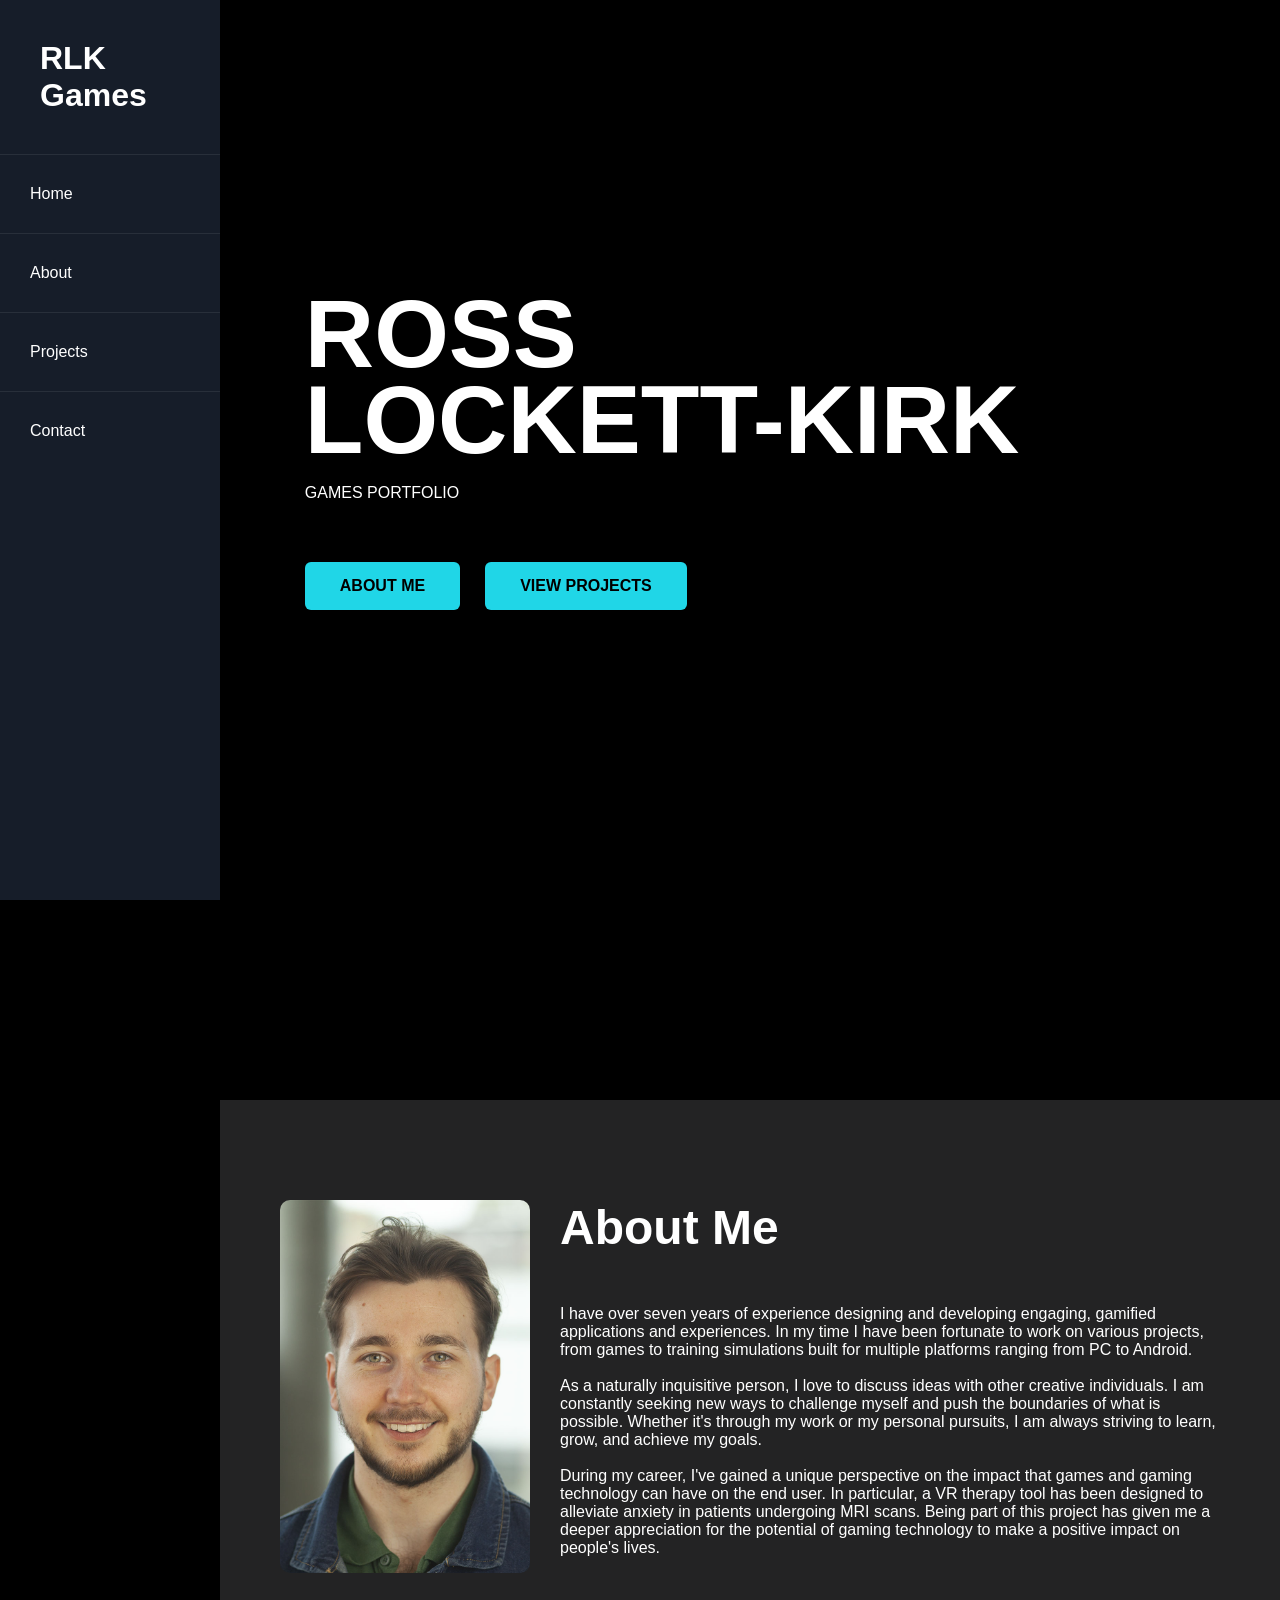
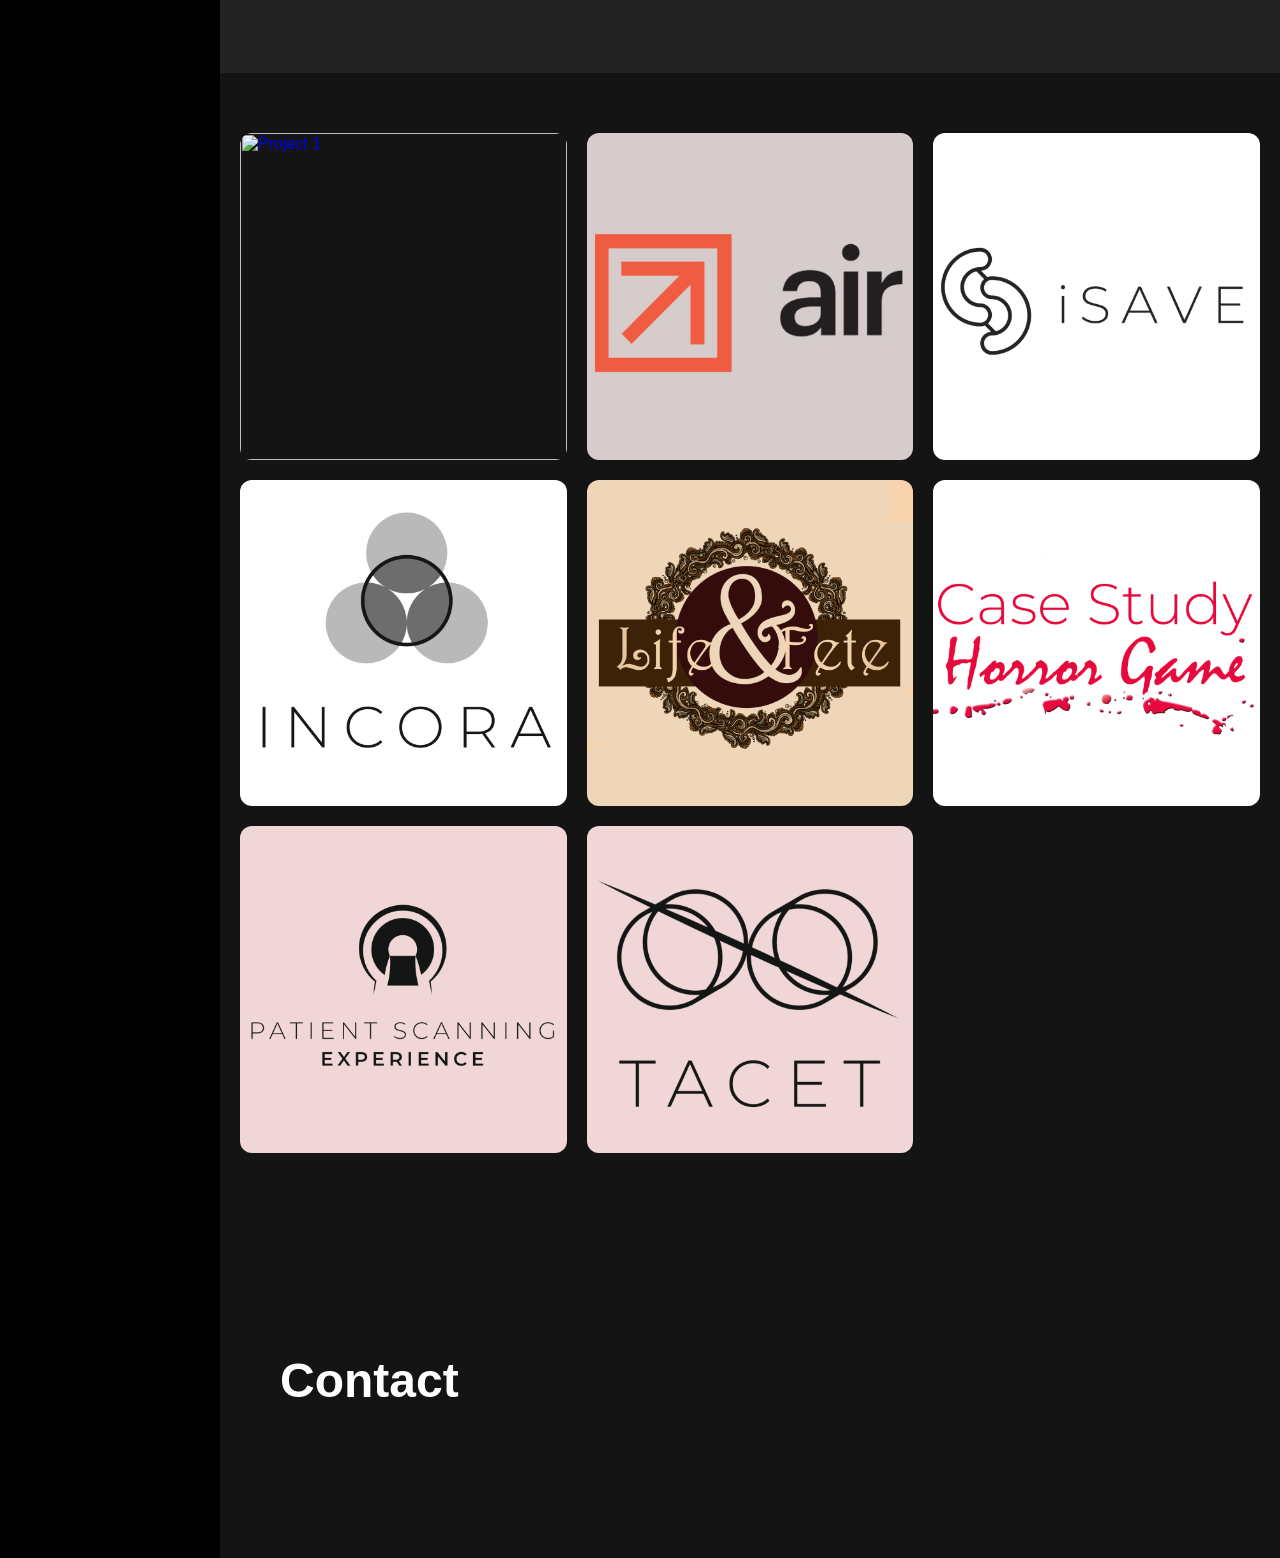
==== index.html @ bbdde41c "Push of all files Initial push containing all files" ====
<body>


    <head>
        <link rel="stylesheet" href="style.css">
    </head>
    <div class="sidebar">

        <div class="logo">
            RLK Games
        </div>

        <nav>
            <a href="#home">Home</a>            
            <a href="#about">About</a>
            <a href="#projects">Projects</a>
            <a href="#contact">Contact</a>
        </nav>

    </div>

    <main>

        <section id="home" class="hero">

            <video autoplay muted loop playsinline>
                <source src="RLKShowReel2.mp4" type="video/mp4">
            </video>

            <div class="hero-content">

                <h1>
                    ROSS<br>
                    <strong>LOCKETT-KIRK</strong>
                </h1>

                <p>GAMES PORTFOLIO</p>

                <div class="hero-buttons">
                    <a href="#about" class="hero-button">ABOUT ME</a>
                    <a href="#projects" class="hero-button">VIEW PROJECTS</a>
                </div>

            </div>

        </section>

        <section id="about" class="about-section">
    
    <div class="about-container">
        
        <div class="about-image">
            <img src="Headshot.jpg" alt="Photo of me">
        </div>

        <div class="about-text">
            <h2>About Me</h2>

            <p>
                I have over seven years of experience designing and developing engaging, gamified applications and experiences. In my time I have been fortunate to work on various projects, from games to training simulations built for multiple platforms ranging from PC to Android. 
                <br><br>
                As a naturally inquisitive person, I love to discuss ideas with other creative individuals. I am constantly seeking new ways to challenge myself and push the boundaries of what is possible. Whether it's through my work or my personal pursuits, I am always striving to learn, grow, and achieve my goals.
                <br><br>
                During my career, I've gained a unique perspective on the impact that games and gaming technology can have on the end user. In particular, a VR therapy tool has been designed to alleviate anxiety in patients undergoing MRI scans. Being part of this project has given me a deeper appreciation for the potential of gaming technology to make a positive impact on people's lives.
            </p>
        </div>

    </div>

</section>

        <section id="projects">

    <div class="project-grid">

        <a class="project-tile" href="projects/project1.html">
            <img src="images/logos/DBLogo.PNG" alt="Project 1">
        </a>

        <a class="project-tile" href="projects/TACETWalkaround/TACETWalkroundProj.html">
            <img src="images/logos/TACETWalk.jpg" alt="Project 2">
        </a>

        <a class="project-tile" href="projects/iSAVE/iSAVEProj.html">
            <img src="images/logos/iSAVE.png" alt="Project 3">
        </a>

        <a class="project-tile" href="projects/Incora/Incora.html">
            <img src="images/logos/INCORA.png" alt="Project 4">
        </a>

        <a class="project-tile" href="projects/LifeAndFete/LifeAndFete.html">
            <img src="images/logos/LifeAndFete.png" alt="Project 5">
        </a>

        <a class="project-tile" href="projects/HorrorGame/HorrorGameProj.html">
            <img src="images/logos/HorrorGame.png" alt="Project 6">
        </a>

        <a class="project-tile" href="projects/PatientScanning/PatientScanningProj.html">
            <img src="images/logos/PatientScanning.png" alt="Project 7">
        </a>

        <a class="project-tile" href="projects/TACET/TACET.html">
            <img src="images/logos/TACET.png" alt="Project 8">
        </a>

        

    </div>

</section>

        <section id="contact">
            <h2>Contact</h2>
        </section>

    </main>

</body>
---- style.css ----
/* =========================
   GLOBAL
========================= */

html {
    scroll-behavior: smooth;
}


body {
    margin: 0;
    font-family: Montserrat, sans-serif;
    background: #000000;
    color: white;
}

/* =========================
   SIDEBAR
========================= */

.sidebar {
    position: fixed;
    left: 0;
    top: 0;
    width: 220px;
    height: 100vh;
    background: #161d29;
    display: flex;
    flex-direction: column;
    z-index: 9999; /* increase this */
}

.logo {
    padding: 40px;

    font-size: 2rem;
    font-weight: bold;
}

.sidebar nav {
    display: flex;
    flex-direction: column;
}

.sidebar nav a {
    color: white;
    text-decoration: none;

    padding: 30px;

    border-top: 1px solid rgba(255,255,255,0.08);

    transition: 0.3s;
}

.sidebar nav a:hover {
    background: #20d6e7;
    color: black;
}

/* =========================
   MAIN CONTENT
========================= */

main {
    margin-left: 220px;
}

/* =========================
   HERO SECTION
========================= */

.hero {
    position: relative;
    height: 100vh;
    overflow: hidden;
    z-index: 0;
    isolation: isolate;
}

.hero video {
    position: absolute;
    inset: 0;
    z-index: -1;
}

.hero::after {
    z-index: 0;
    position: absolute;
}

.hero-content {
    position: absolute;
    z-index: 1;
}
/* =========================
   HERO TEXT
========================= */

.hero-content {
    position: absolute;

    top: 0%;
    left: 8%;

    transform: translateY(80%);

    z-index: 10;
}

.hero-content p:first-child {
    letter-spacing: 4px;
    font-size: 0.9rem;
}

.hero-content h1 {
    font-size: 6rem;
    line-height: 0.9;
    margin: 20px 0;
    color: white;
    text-shadow:
        0 2px 4px rgba(0,0,0,0.6),
        0 0 12px rgba(0,0,0,0.4);
}


.hero-content strong {
    font-weight: 700;
}

.hero-subtitle {
    font-size: 1.3rem;
    letter-spacing: 2px;
}

/* =========================
   HERO BUTTON
========================= */

.hero-button {
     display: inline-block;
    margin-top: 30px;
    padding: 15px 35px;

    background: #20d6e7;

    color: black;
    text-decoration: none;

    font-weight: bold;

    border-radius: 6px;

    transition: 0.3s;
}

.hero-button:hover {
    transform: translateY(-3px);
}

.hero-buttons {
    display: flex;
    gap: 25px;
    margin-top: 30px;
}

/* =========================
   GENERAL SECTIONS
========================= */

section {
    padding: 100px 60px;
}

section h2 {
    font-size: 3rem;
    margin-bottom: 50px;
}

/* =========================
   PROJECTS
========================= */

#projects {
    background: #141414;
    padding: 60px 20px;
}

.project-grid {
    display: grid;
    grid-template-columns: repeat(auto-fit, minmax(250px, 1fr));/*minimax value is image size*/
    gap: 20px;
    max-width: 1200px;
    margin: 0 auto;
}

/* Each tile */
.project-tile {
    display: block;
    aspect-ratio: 1 / 1;   /* 🔥 makes perfect squares */
    overflow: hidden;
    border-radius: 12px;
    position: relative;
    transition: transform 0.25s ease;
}

/* Hover effect */
.project-tile:hover {
    transform: scale(1.05);
}

/* Image fills square */
.project-tile img {
    width: 100%;
    height: 100%;
    object-fit: cover;
    display: block;
}

/* =========================
   ABOUT
========================= */

#about {
    background: #232324;
}

.about-container {
    display: flex;
    gap: 30px;
    align-items: stretch; /* 🔥 makes both columns same height */
}

/* Left side image column */
.about-image {
    flex: 0 0 250px; /* fixed column width (adjust as needed) */
}

.about-image img {
    width: 100%;
    height: 100%;        /* 🔥 key: fill full column height */
    object-fit: cover;   /* keeps image nicely cropped */
    display: block;
    border-radius: 10px; /* optional */
}

/* Right side text */
.about-text {
    flex: 1;
}

/* Optional: reset default spacing so alignment is exact */
.about-text h2 {
    margin-top: 0;
}


/* =========================
   CONTACT
========================= */

#contact {
    background: #141414;
}

/*DodgeBrawl ProjectPage*/

.dbproject-page {
    display: grid;
    grid-template-columns: 2fr 1fr;
    gap: 40px;

    padding: 60px;
    margin-left: 220px;
}

.dbmedia-grid {
    display: grid;

    grid-template-columns: repeat(2, 1fr);
    gap: 20px;
}

.dbmedia-grid video,
.dbmedia-button img {
    width: 100%;
    display: block;
    border-radius: 8px;
}

.dbmedia-button img {
    transition: transform 0.3s ease;
}

.dbmedia-button:hover img {
    transform: scale(1.03);
}

.DBmedia-grid iframe {
    width: 100%;
    height: 250px;
    border: none;
    border-radius: 8px;

}

/* =========================
   DB Barge Page
========================= */

.BargeDev-content {
    display: grid;
    grid-template-columns: 2fr 1fr;
    gap: 40px;

    padding: 60px;
    margin-left: 220px;

    align-items: start;
}

.BargeDev-media img {
    width: 100%;
    max-width: 700px;
    height: auto;

    border-radius: 8px;

    align-self: center;
}

.BargeDev-media video {
    width: 100%;
    max-width: 1000px;
    height: auto;

    display: block;
    border-radius: 8px;
}



.BargeDev-media img {
    width: 100%;
    max-width: 1000px;
    border-radius: 8px;
    display: block;
}



/* =========================
   DB Movement Page
========================= */

.dbmovement-page {
    display: grid;
    grid-template-columns: 2fr 1fr;
    gap: 40px;

    padding: 60px;
    margin-left: 220px;
}

.media-content {
    display: flex;
    flex-direction: column;
    gap: 20px;
}

.media-content video {
    width: 100%;
    height: 500px;
    border: none;
    border-radius: 8px;
}

.image-grid {
    display: grid;
    grid-template-columns: 1fr 1fr;
    gap: 20px;
}

.image-grid img {
    width: 100%;
    height: 300px;

    object-fit: cover;

    border-radius: 8px;
}

.media-grid {
    display: flex;
    flex-direction: column;
    gap: 20px;
    align-items: center;
}

.media-grid video,
.media-grid img {
    display: block;
    width: 100%;
    max-width: 900px;
}

.video-row {
    display: grid;
    grid-template-columns: 1fr 1fr;
    gap: 20px;
}

.video-row video {
    width: 100%;
    height: 250px;
    border: none;
    border-radius: 8px;
}

.video-single {
    display: flex;
    justify-content: center;
    margin-top: 20px;
}

/* =========================
   DB Throw Page
========================= */

.DBThrow-content {
    display: grid;
    grid-template-columns: 2fr 1fr;
    gap: 40px;

    padding: 60px;
    margin-left: 220px;

    align-items: start;
}

.DBThrow-videos {
    display: flex;
    flex-direction: column;
    gap: 20px;    
}

.DBThrow-videos video {
    width: 100%;
    aspect-ratio: 16 / 9;
    border-radius: 8px;
    border: none;
}

/* =========================
   DB ULT Page
========================= */


.DBUlt-content {
    display: grid;
    grid-template-columns: 2fr 1fr;
    gap: 40px;

    padding: 60px;
    margin-left: 220px;

    align-items: start;
}

.DBUlt-video video {
    width: 100%;
    max-width: 1100px;
    height: auto;

    display: block;
    border-radius: 8px;
}

.DBUlt-text {
    max-width: 100%;
}


/* Text side */
.DBUlt-text {
    max-width: 500px;
}

.DBUlt-text h1 {
    margin-top: 0;
}

/* =========================
   MOBILE
========================= */

@media (max-width: 900px) {

    .sidebar {
    position: fixed;
    z-index: 2147483647; /* max safe value */
}

    .sidebar nav {
        flex-direction: column;
        justify-content: center;
    }

    .sidebar nav a {
        padding: 20px;
    }

    main {
        margin-left: 0;
    }

    .hero-content h1 {
        font-size: 3rem;
    }

    .project-grid {
        grid-template-columns: 1fr;
    }
}
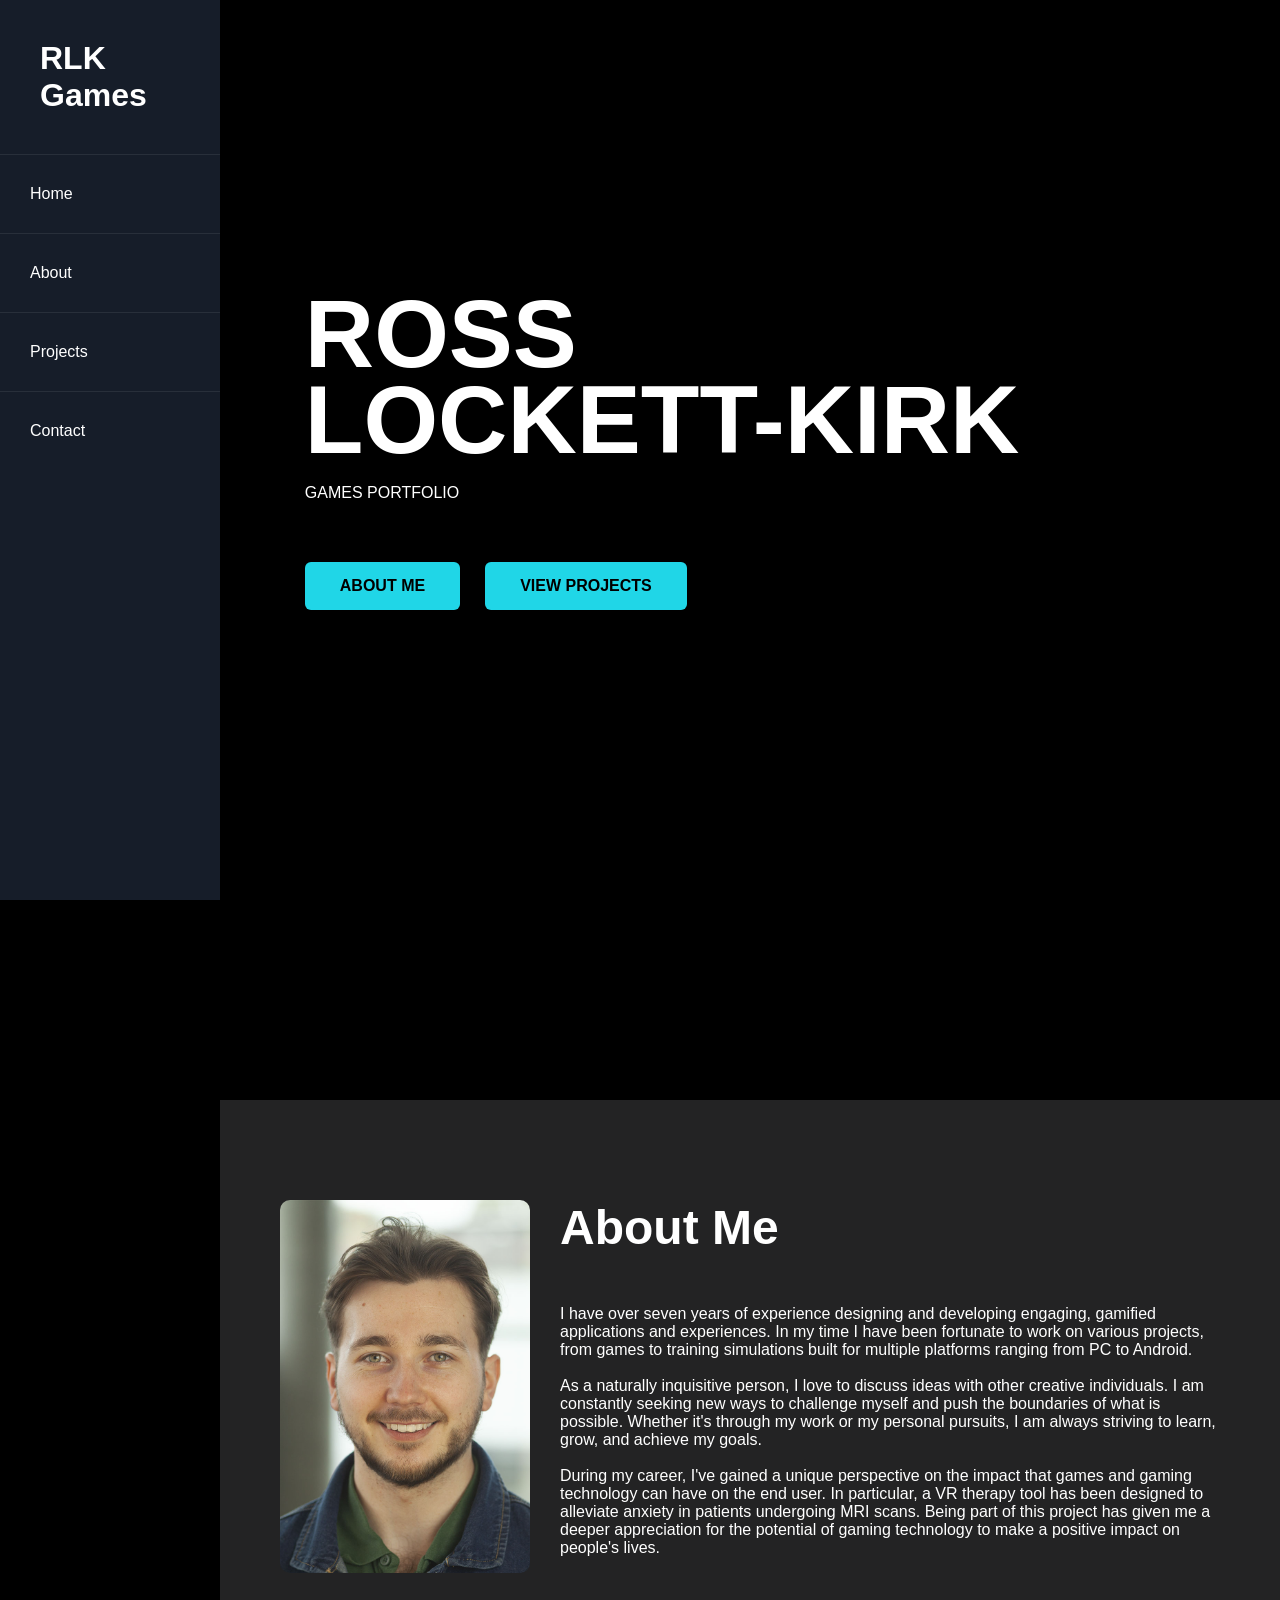
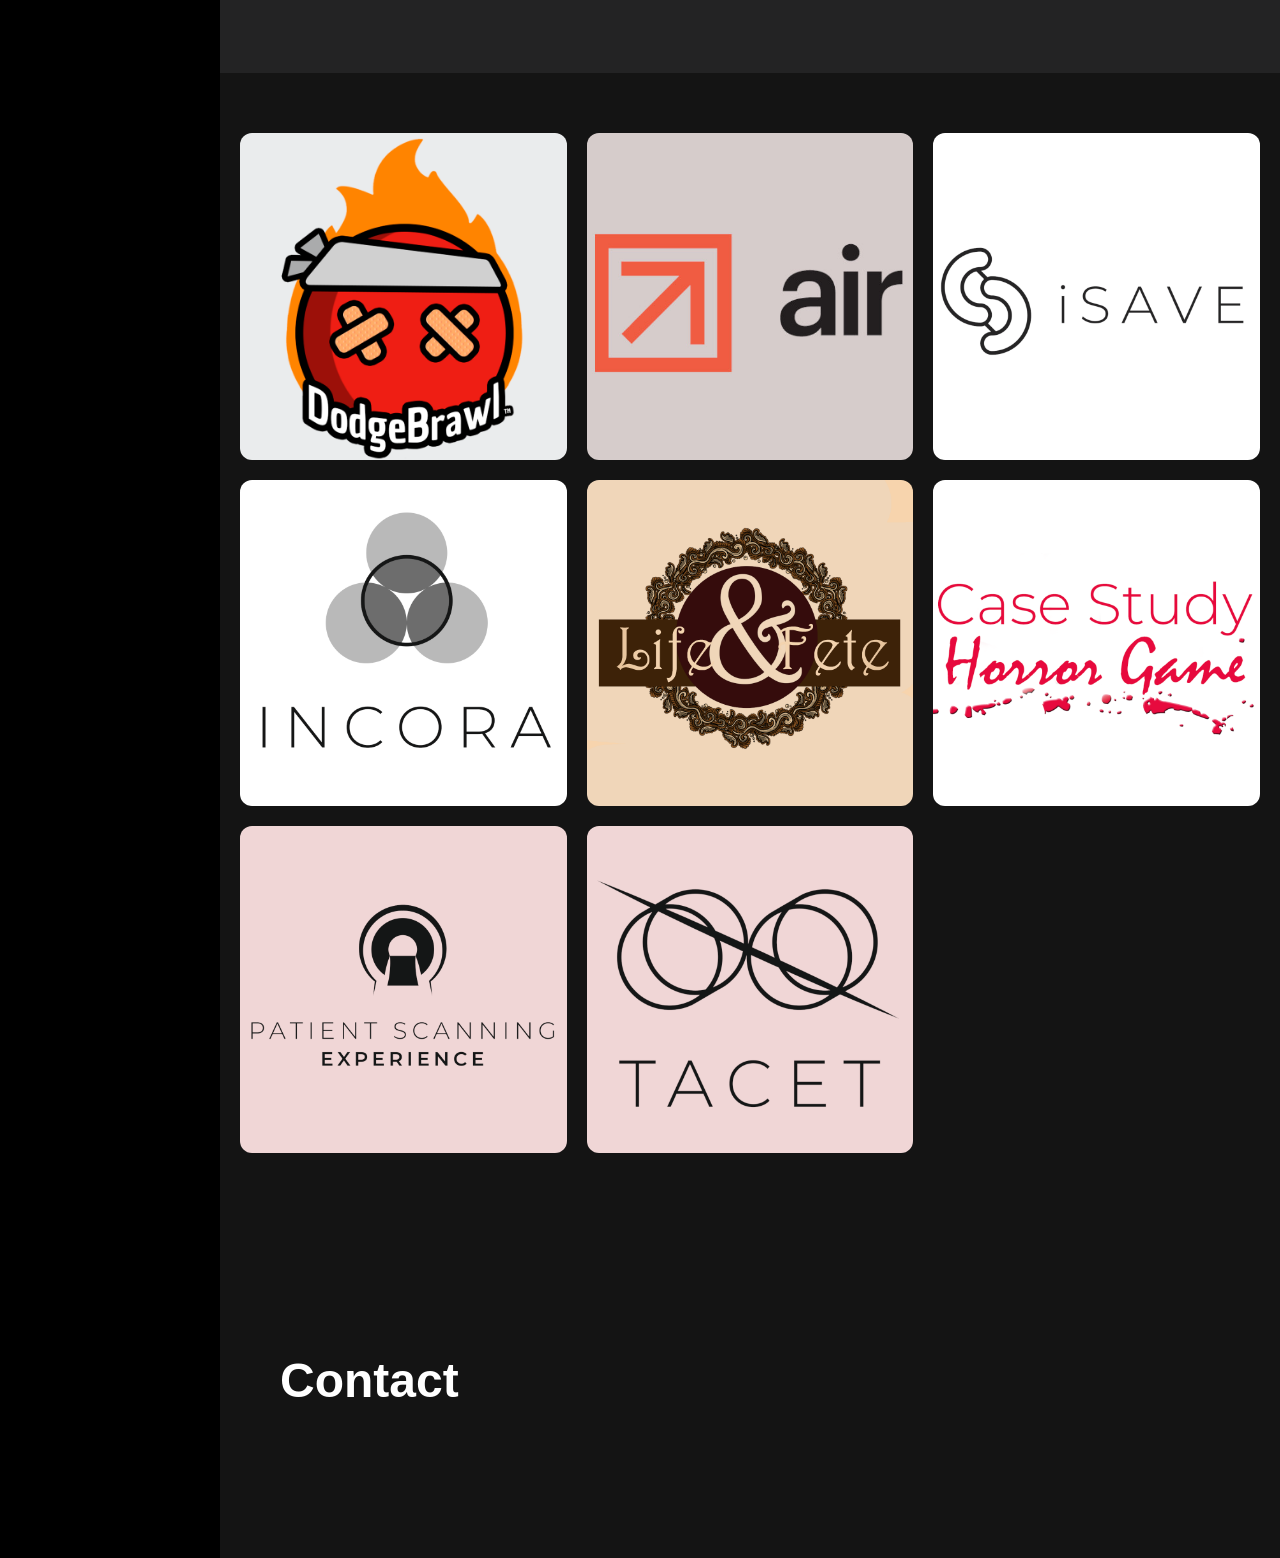
==== commit e21300ad: "Changed file type structure Ensured the png files were not PNG etc..." ====
--- a/index.html
+++ b/index.html
@@ -24,7 +24,7 @@
         <section id="home" class="hero">
 
             <video autoplay muted loop playsinline>
-                <source src="RLKShowReel2.mp4" type="video/mp4">
+                <source src="RLKShowReel5.mp4" type="video/mp4">
             </video>
 
             <div class="hero-content">
@@ -74,7 +74,7 @@
     <div class="project-grid">
 
         <a class="project-tile" href="projects/project1.html">
-            <img src="images/logos/DBLogo.PNG" alt="Project 1">
+            <img src="images/logos/DBLogo.png" alt="Project 1">
         </a>
 
         <a class="project-tile" href="projects/TACETWalkaround/TACETWalkroundProj.html">
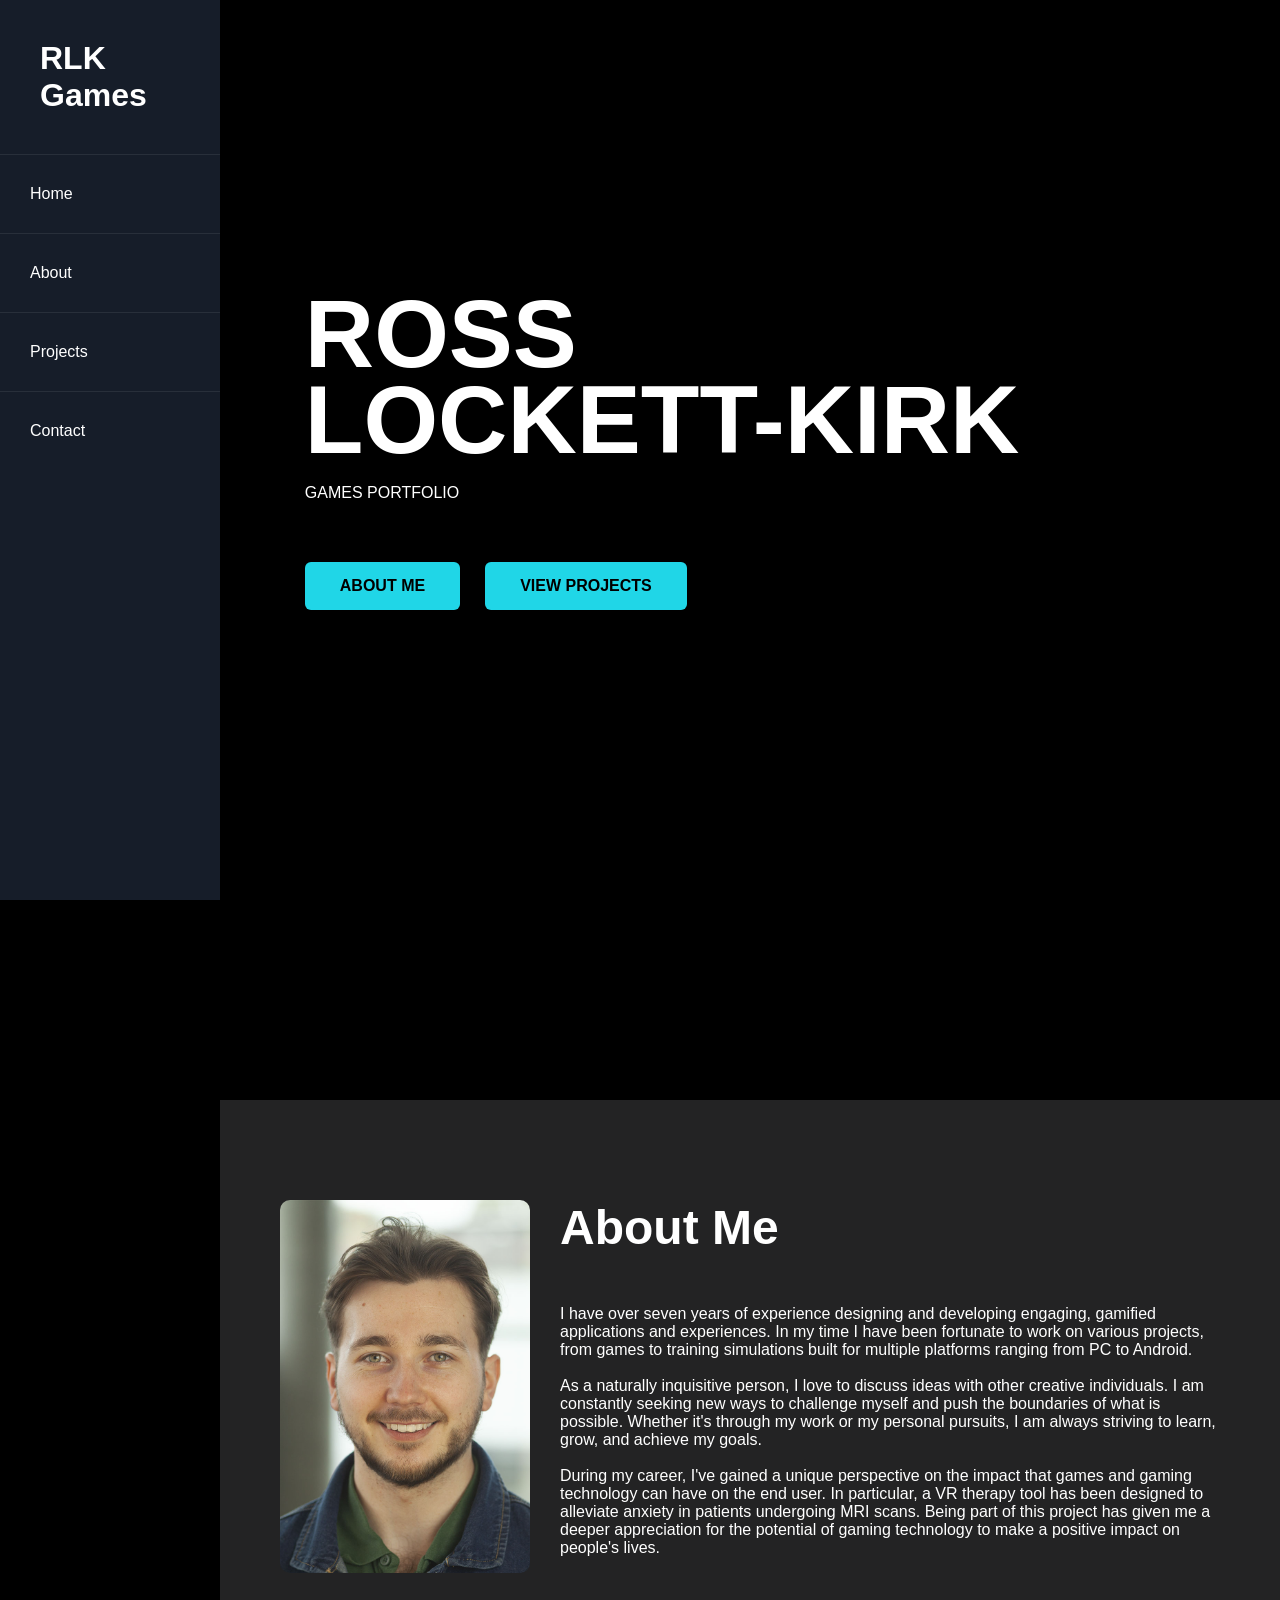
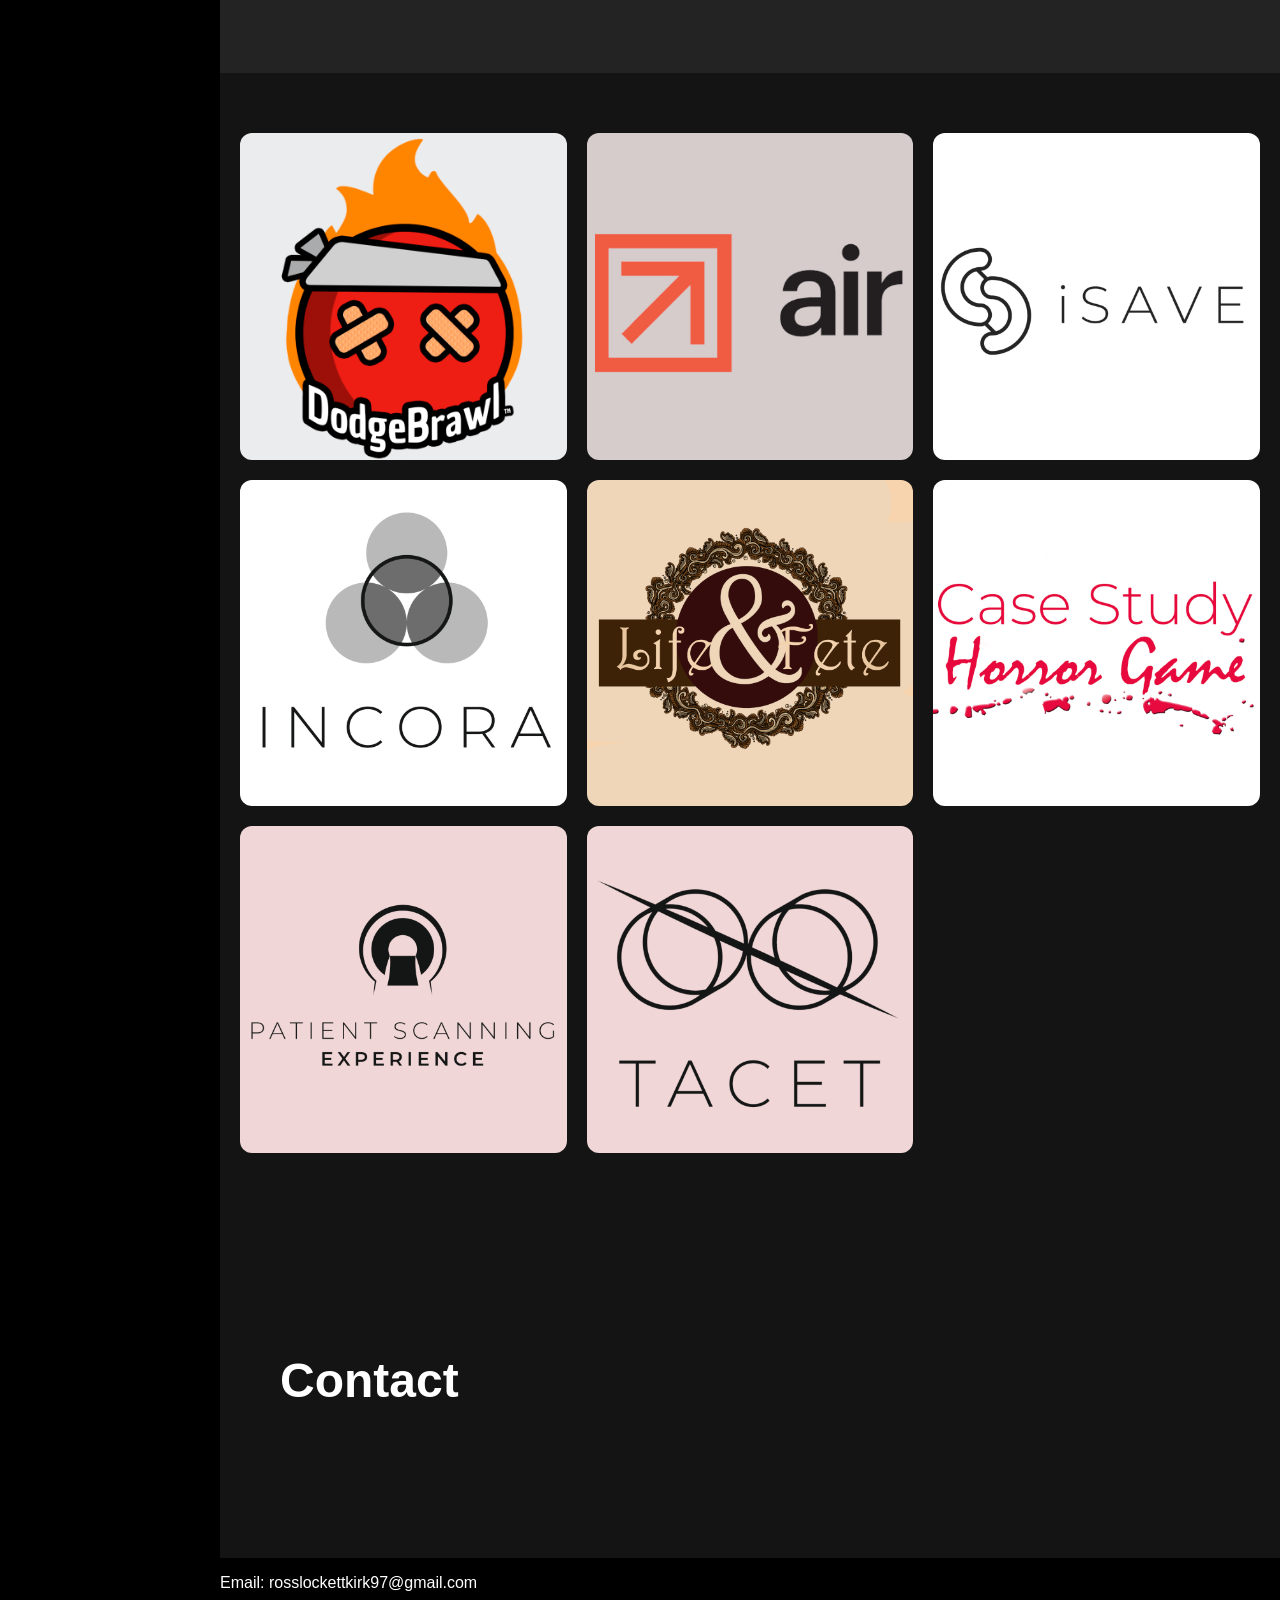
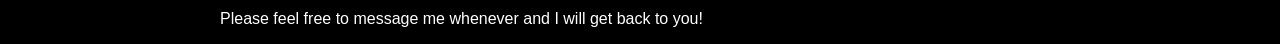
==== commit e8a19e82: "Added contact details" ====
--- a/index.html
+++ b/index.html
@@ -73,7 +73,7 @@
 
     <div class="project-grid">
 
-        <a class="project-tile" href="projects/project1.html">
+        <a class="project-tile" href="projects/Db/dodgebrawlproject.html">
             <img src="images/logos/DBLogo.png" alt="Project 1">
         </a>
 
@@ -114,6 +114,12 @@
         <section id="contact">
             <h2>Contact</h2>
         </section>
+        <p>
+            Email: rosslockettkirk97@gmail.com
+             <br><br>
+            Please feel free to message me whenever and I will get back to you!      
+        </p>
+        
 
     </main>
 
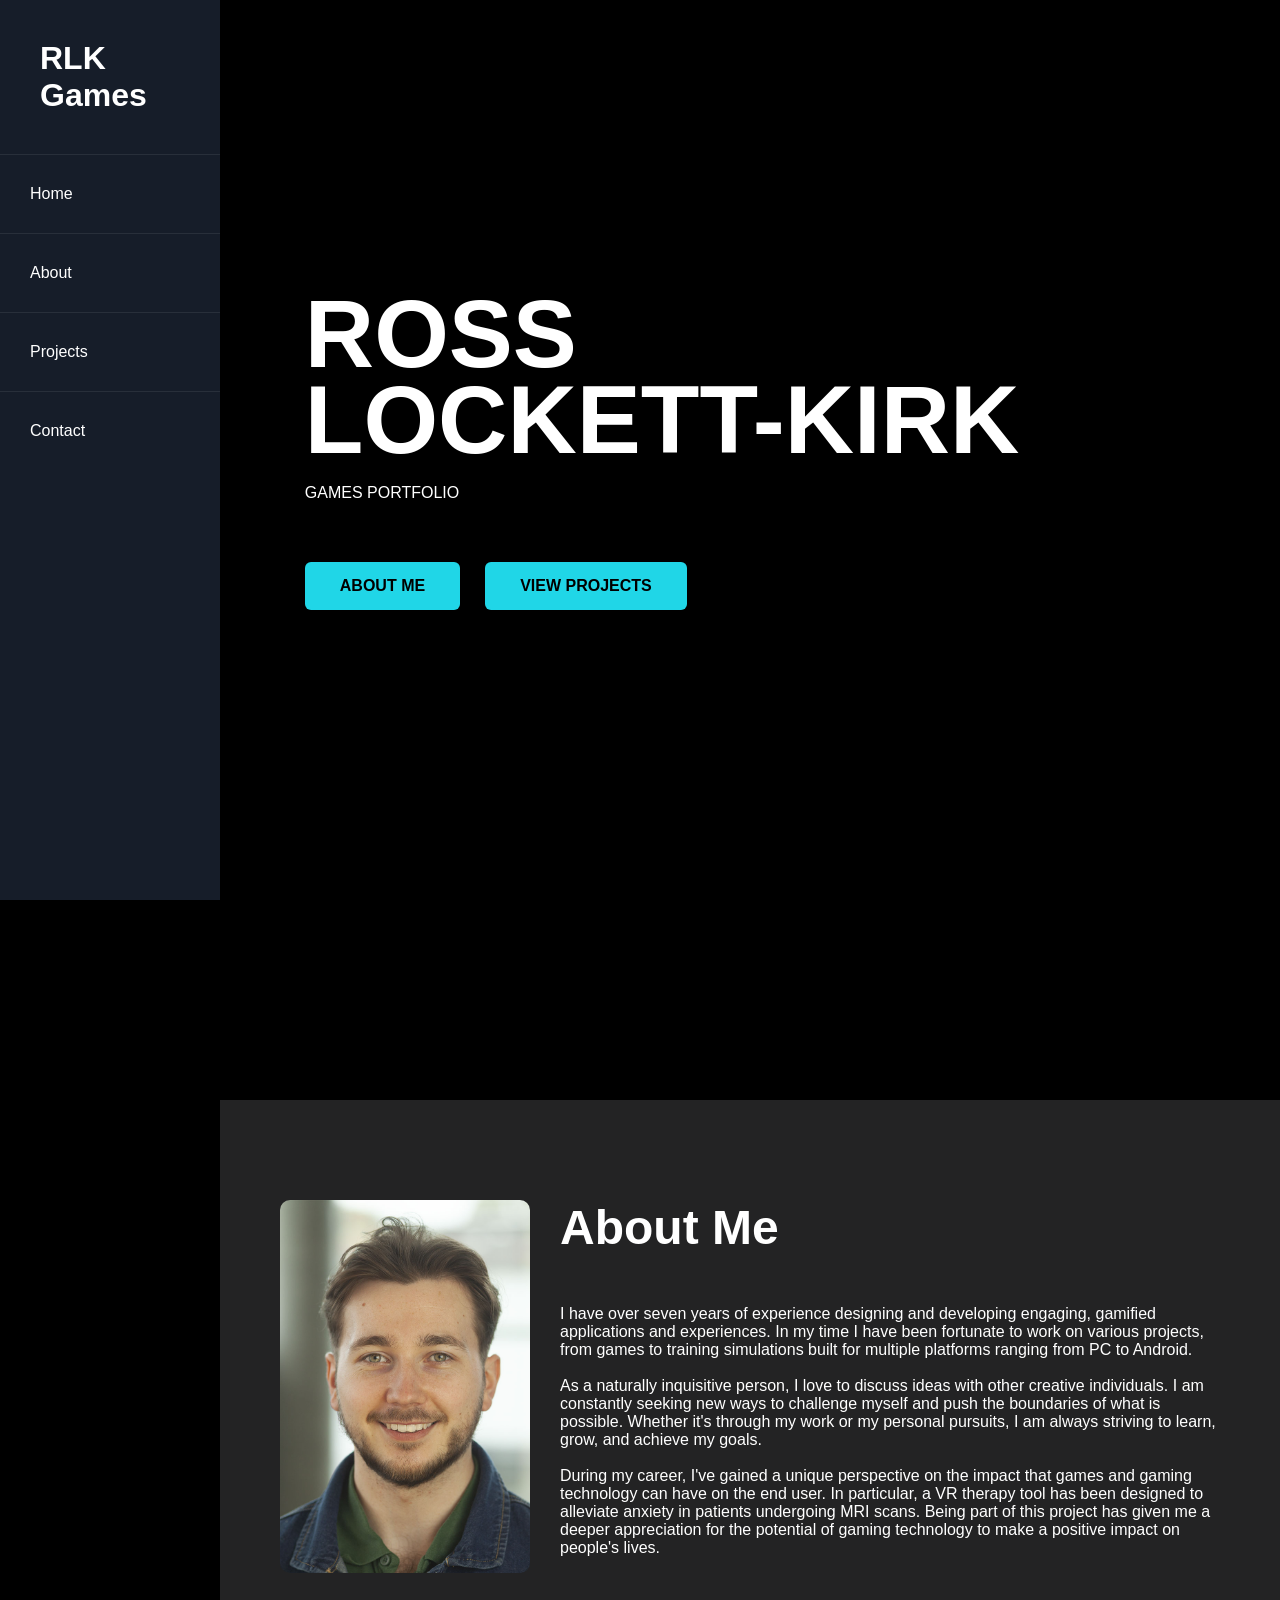
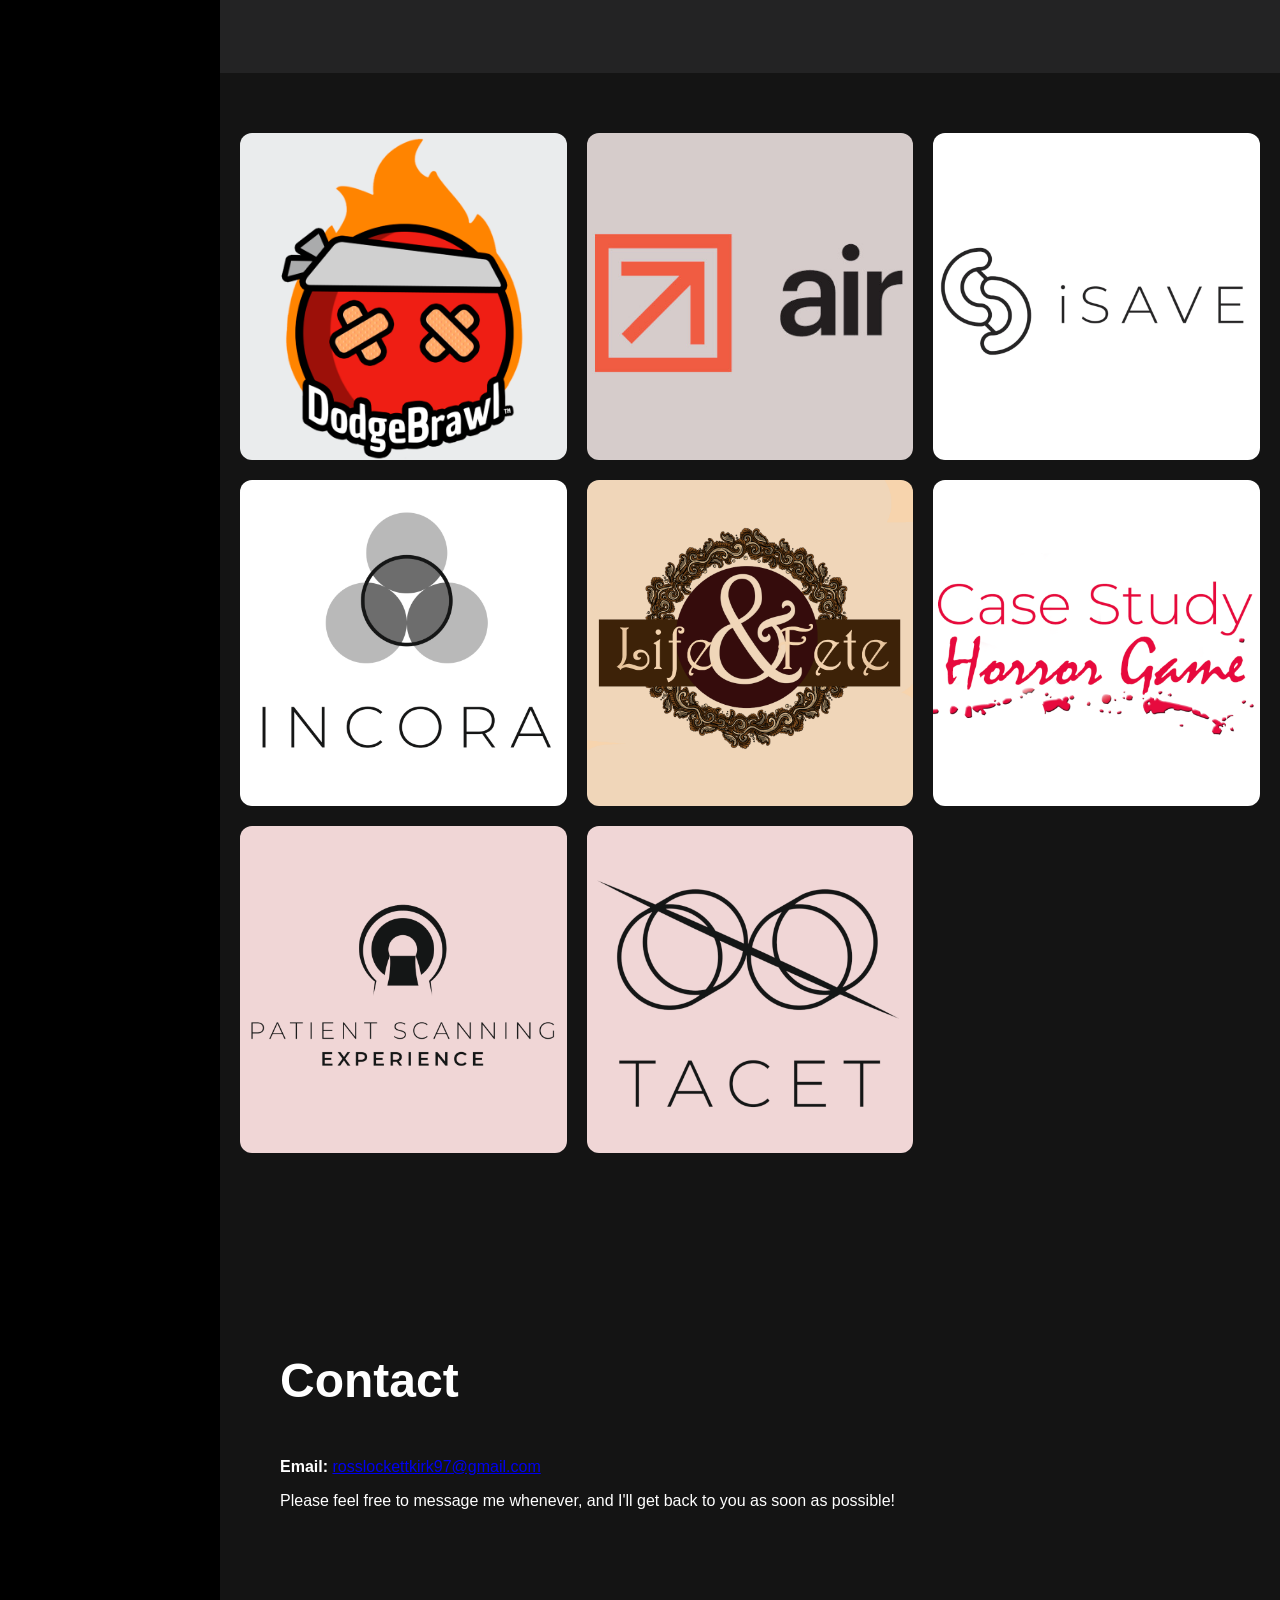
==== commit c3b929b2: "Updated contact format" ====
--- a/index.html
+++ b/index.html
@@ -112,13 +112,21 @@
 </section>
 
         <section id="contact">
-            <h2>Contact</h2>
-        </section>
-        <p>
-            Email: rosslockettkirk97@gmail.com
-             <br><br>
-            Please feel free to message me whenever and I will get back to you!      
-        </p>
+
+    <h2>Contact</h2>
+
+    <p class="contact-text">
+        <strong>Email:</strong>
+        <a href="mailto:rosslockettkirk97@gmail.com">
+            rosslockettkirk97@gmail.com
+        </a>
+    </p>
+
+    <p class="contact-text">
+        Please feel free to message me whenever, and I'll get back to you as soon as possible!
+    </p>
+
+</section>
         
 
     </main>
